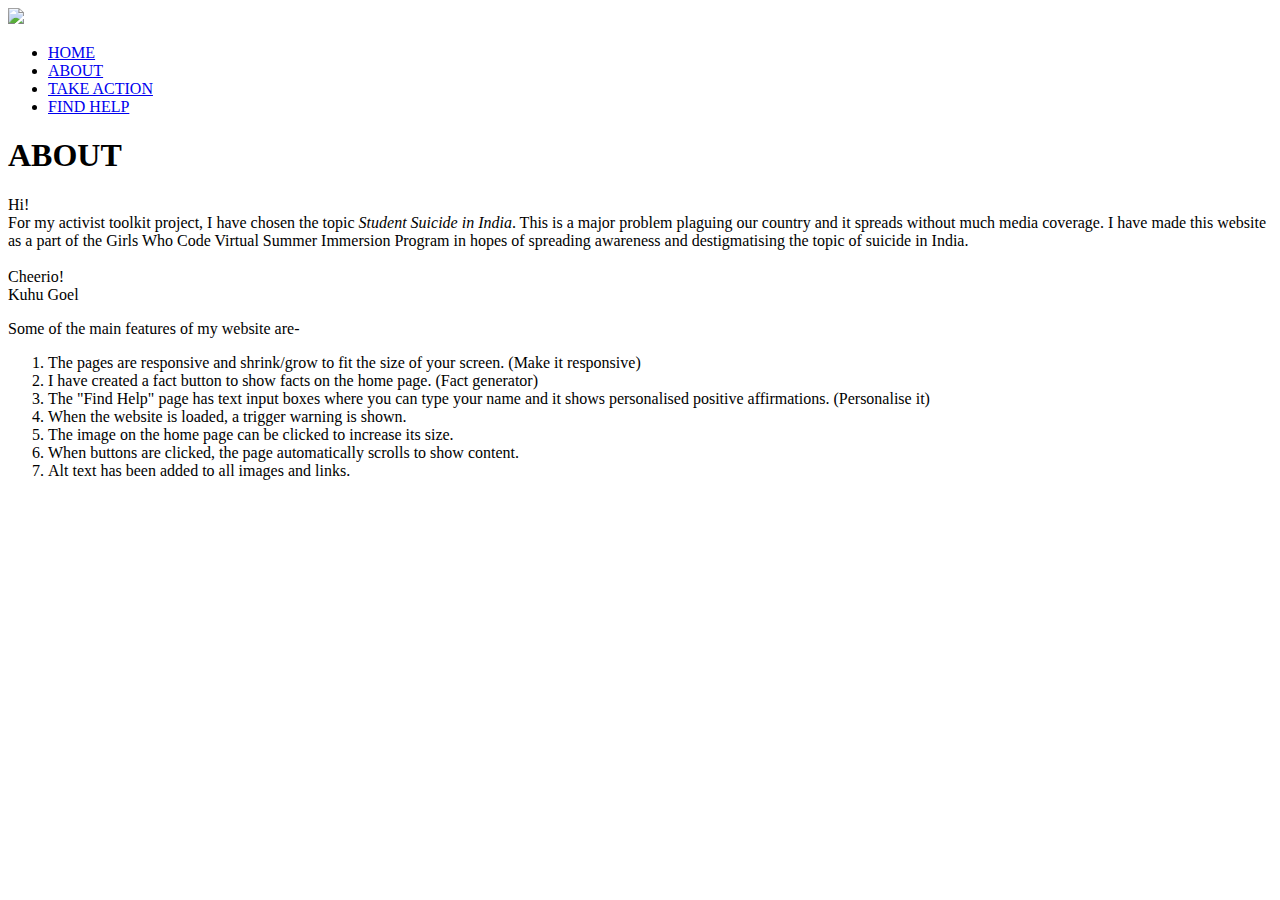
==== about.html @ 39a95e17 "Create about.html" ====
<!DOCTYPE html>
<html>
  <head>
    <meta charset="utf-8">
    <meta name="viewport" content="width=device-width">
    <title>Student Suicide in India - About</title>
    <link href="style.css" rel="stylesheet" type="text/css" />
    <script src="script.js" defer></script>
   
  </head>
  <body>
    <nav>
    <a href="index.html"><img src="assets/bookIcon.png" id="bookIcon"></a>
    <ul class="nav">
      <li><a href="index.html">HOME</a>
      <li><a href="about.html" class="active">ABOUT</a>
      <li><a href="action.html">TAKE ACTION</a>
      <li><a href="help.html">FIND HELP</a>

    </ul>
    </nav>
    <main>
        <h1 id="aboutTitle">ABOUT</h1>
        <p class="content" id="about">Hi!<br>
        For my activist toolkit project, I have chosen the topic <i>Student Suicide in India</i>. This is a major problem plaguing our country and it spreads without much media coverage. I have made this website as a part of the Girls Who Code Virtual Summer Immersion Program in hopes of spreading awareness and destigmatising the topic of suicide in India. <br><br>
        Cheerio!<br>
        Kuhu Goel</p>

        <div id="featureList">
         <p class="content">Some of the main features of my website are-
          <ol class="keyFeatures">
            <li class="feature">The pages are responsive and shrink/grow to fit the size of your screen. (Make it responsive)
            <li class="feature">I have created a fact button to show facts on the home page. (Fact generator)
            <li class="feature">The "Find Help" page has text input boxes where you can type your name and it shows personalised positive affirmations. (Personalise it)
            <li class="feature">When the website is loaded, a trigger warning is shown.
            <li class="feature">The image on the home page can be clicked to increase its size.
            <li class="feature">When buttons are clicked, the page automatically scrolls to show content.
            <li class="feature">Alt text has been added to all images and links.

          </ol>
        </div>
             
          

      </main>
    </body>
    </html>
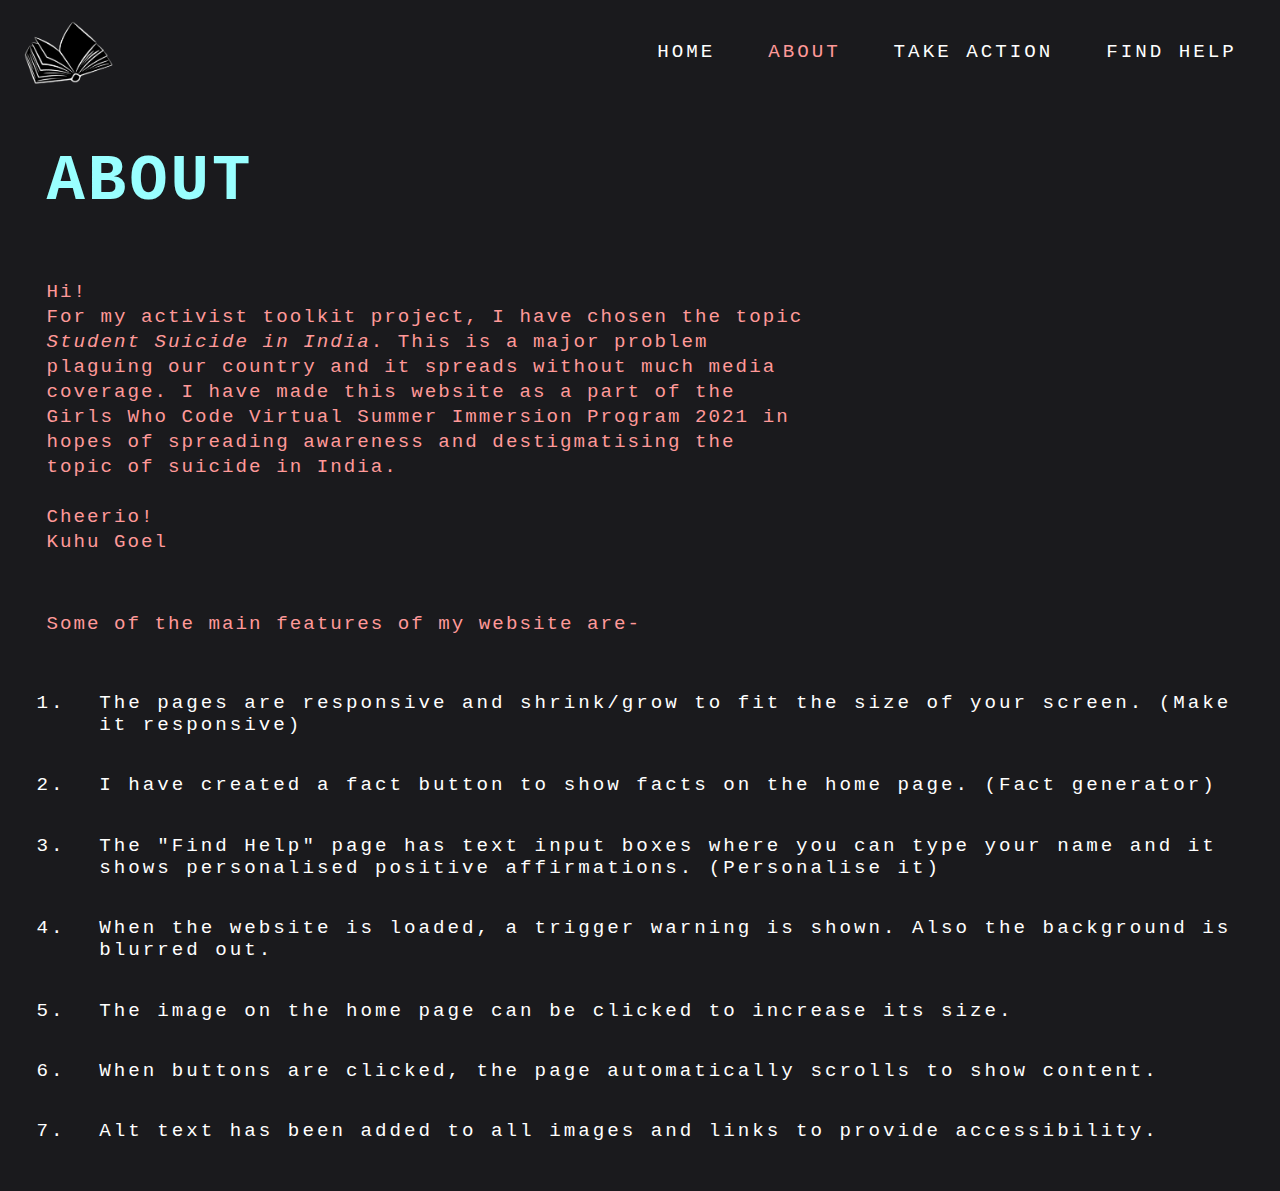
==== commit 8f0b5900: "Add files via upload" ====
--- a/about.html
+++ b/about.html
@@ -5,7 +5,10 @@
     <meta name="viewport" content="width=device-width">
     <title>Student Suicide in India - About</title>
     <link href="style.css" rel="stylesheet" type="text/css" />
-    <script src="script.js" defer></script>
+
+    <script src="aboutJava.js" defer></script>
+    <script src="nav.js" defer></script>
+
    
   </head>
   <body>
@@ -18,13 +21,33 @@
       <li><a href="help.html">FIND HELP</a>
 
     </ul>
+    <div class="burger">
+          <div class="line1"></div>
+          <div class="line2"></div>
+          <div class="line3"></div>
+        </div>
     </nav>
     <main>
         <h1 id="aboutTitle">ABOUT</h1>
         <p class="content" id="about">Hi!<br>
-        For my activist toolkit project, I have chosen the topic <i>Student Suicide in India</i>. This is a major problem plaguing our country and it spreads without much media coverage. I have made this website as a part of the Girls Who Code Virtual Summer Immersion Program in hopes of spreading awareness and destigmatising the topic of suicide in India. <br><br>
+        For my activist toolkit project, I have chosen the topic <i>Student Suicide in India</i>. This is a major problem plaguing our country and it spreads without much media coverage. I have made this website as a part of the Girls Who Code Virtual Summer Immersion Program 2021 in hopes of spreading awareness and destigmatising the topic of suicide in India. <br><br>
         Cheerio!<br>
         Kuhu Goel</p>
+
+        <!--<div id="carouselContainer">
+          <div class="carouselSlide">
+            <div class="card" id="lastClone">4</div>
+            <div class="card">1</div>
+            <div class="card">2</div>
+            <div class="card">3</div>
+            <div class="card">4</div>
+            <div class="card" id="firstClone">1</div>
+            
+          </div>
+        </div> 
+
+        <button id="prev">prev</button>
+        <button id="next">next</button>-->
 
         <div id="featureList">
          <p class="content">Some of the main features of my website are-
@@ -32,10 +55,10 @@
             <li class="feature">The pages are responsive and shrink/grow to fit the size of your screen. (Make it responsive)
             <li class="feature">I have created a fact button to show facts on the home page. (Fact generator)
             <li class="feature">The "Find Help" page has text input boxes where you can type your name and it shows personalised positive affirmations. (Personalise it)
-            <li class="feature">When the website is loaded, a trigger warning is shown.
+            <li class="feature">When the website is loaded, a trigger warning is shown. Also the background is blurred out.
             <li class="feature">The image on the home page can be clicked to increase its size.
             <li class="feature">When buttons are clicked, the page automatically scrolls to show content.
-            <li class="feature">Alt text has been added to all images and links.
+            <li class="feature">Alt text has been added to all images and links to provide accessibility.
 
           </ol>
         </div>
@@ -44,4 +67,4 @@
 
       </main>
     </body>
-    </html>
+    </html>--- a/style.css
+++ b/style.css
@@ -0,0 +1,490 @@
+body {
+  font-family: 'Roboto Mono', monospace;
+  box-sizing: border-box;
+  background-color: #1A1A1D;
+}
+
+main{
+  margin-top: 12vh;
+}
+
+/*Styling the nav bar*/
+.nav{
+  list-style-type: none;
+  overflow: hidden;
+  display: inline;
+  padding: 0 3em;
+  /*float: right;*/
+
+}
+
+nav{
+  padding: 1em;
+  display: flex;
+  flex-wrap: wrap;
+  justify-content: space-between;
+  position: fixed;
+  top: 0;
+  z-index: 20;
+  width: 100%;
+  background-color: #1A1A1D;
+  align-items: center;
+  height: 8vh;
+}
+
+li{
+  display: inline;
+  /*float: right;*/
+  padding: 1em;
+  color: white;
+  font-size: 1.2em;
+  letter-spacing: 3px;
+}
+
+li a{
+  color: white;
+  text-decoration: none;
+}
+
+li a:hover{
+  color: #99FFFF;
+
+}
+
+.active{
+  color: #FF9999;
+}
+
+#bookIcon{
+  max-height: 7vh;
+  vertical-align: middle;
+}
+
+#bookIcon:hover{
+  background-color: #99FFFF;
+}
+
+.burger{
+  display: none;
+}
+
+.burger div{
+  width: 25px; 
+  height: 2px;
+  margin: 3px; 
+  background-color: white;
+  align-self: middle;
+  transition: all 0.3s ease;
+}
+
+@media screen and (max-width: 800px){
+  .nav{
+    position: absolute;
+    right: 0px;
+    height: 92vh;
+    top: 8vh;
+    background-color: #1A1A1D;
+    width: 40%;
+    display: flex; 
+    flex-direction: column;
+    align-items: center;
+    justify-content: space-around;
+    transform: translateX(100%);
+    overflow: hidden;
+    /*transition: transform 0.5s ease-in;*/
+  }
+  .nav li{
+    opacity: 0;
+  }
+  .burger{
+    display: block;
+    cursor: pointer;
+  }
+
+  nav{
+    justify-content: space-around;
+  }
+}
+
+.nav-active{
+  transform: translateX(0%);
+}
+
+@keyframes navLinksFade{
+  from{
+    opacity: 0;
+    transform: translateX(50px);
+  }
+  to{
+    opacity: 1;
+    transform: translateX(0px);
+
+  }
+}
+
+.toggle .line1{
+  transform: rotate(-45deg) translate(-2px,5px);
+}
+
+.toggle .line2{
+  opacity: 0;
+}
+.toggle .line3{
+    transform: rotate(45deg) translate(-2px,-5px);
+
+}
+/*Styling trigger warning*/
+#myModal{
+  display: flex;
+  overflow: auto;
+  position: fixed;
+  top: 0;
+  left: 0;
+  z-index: 100;
+  height: 100%;
+  width: 100%;   
+  background-color: rgba(0,0,0,0.93);
+  backdrop-filter: blur(8px); 
+
+}
+
+.modalContent{
+  background-color: #FF9999;
+  margin: auto;
+  padding: 20px;
+  border: 5px solid #CC99FF;
+  width: 80%;
+  text-align: center;
+  font-size: 2em;
+  font-weight: bold;
+}
+
+.close{
+  color: #000;
+  float: right;
+  font-size: 50px;
+  font-weight: bold;
+}
+
+.close:hover,
+.close:focus {
+  color: #99FFFF;
+  text-decoration: none;
+  cursor: pointer;
+}
+
+/*Styling image modal*/
+#worldMap{
+  cursor: pointer;
+}
+
+#worldMap:hover{
+  opacity: 0.7;
+}
+
+#imgModal{
+  display: none;
+  overflow: auto;
+  position: fixed;
+  top: 0;
+  left: 0;
+  z-index: 100;
+  height: 100%;
+  width: 100%;   
+  background-color: rgba(0,0,0,0.93);
+}
+
+.ModalContent{
+  margin: auto;
+  display: block;
+  text-align: center;
+  left: 0;
+  top: 0;
+  padding: 2em;
+  max-width: 75%;
+  max-height: 75%;
+  padding-top: 5em;
+
+}
+
+#caption{
+  margin: auto;
+  display: block;
+  width: 80%;
+  padding: 1em;
+  text-align: center;
+  font-size: 1.2em;
+  color: #99FFFF;
+}
+
+#imgCloseBtn{  
+  color: #FF9999;
+  font-size: 50px;
+  font-weight: bold;
+  position: absolute;
+  right: 50px;
+  top: 50px;
+}
+
+#imgCloseBtn:hover,
+#imgCloseBtn:focus{
+  color: #99FFFF;
+  text-decoration: none;
+  cursor: pointer;
+}
+
+/*Styling main heading text*/
+#mainText{
+  font-size: 4em;
+  color: #99FFFF;
+  text-align: center;
+  letter-spacing: 5px;
+}
+
+#actionHeading{
+  font-size: 4.5em;
+  color: #99FFFF;
+  text-align: left;
+  letter-spacing: 5px;
+  padding-top: 20px;
+}
+
+h1{
+color: #99FFFF;
+font-size: 2.5em;
+letter-spacing: 3px;
+}
+
+h2{
+  font-size: 2em;
+  color: #FF9999;
+  text-align: left;
+  letter-spacing: 3px;
+  margin-left: 1em;
+}
+
+#action{
+  margin-left: 2em;
+}
+
+.actionContent{
+  margin-left: 2em;
+}
+
+/*Styling content (p tag)*/
+.content{
+  max-width: 60%;
+  padding: 1em 2em;
+  text-align: left;
+  color: #FF9999;
+  font-size: 1.2em;
+  letter-spacing: 2px;
+}
+
+.contentLink{
+  text-decoration: none;
+  color:#CC99FF;
+  letter-spacing: 2px;
+}
+
+.contentLink:hover{
+  color: #99FFFF;
+}
+
+/*styling home page image*/
+.imageDiv{
+  position: absolute;
+  right: 2em;
+  text-align: right;
+  z-index: 1;
+  max-width: 30%;
+}
+
+.image{
+  max-width: 90%;
+}
+
+.imageSource{
+  font-size: 0.9em;
+  color: #FF9999;
+}
+
+.imageSourceLink{
+  color:#CC99FF;
+  font-size: 0.9em;
+}
+
+.imageSourceLink:hover{
+  color: #99FFFF;
+}
+
+.aboutImg{
+  font-size: 1.1em;
+  color: #FF9999;
+}
+
+/*Styling flex box for text*/
+.text{
+  flex-wrap: wrap;
+}
+
+/*Styling fact button, fact div and fact text*/
+#factGen{
+  text-align: center;
+  margin: auto;
+}
+
+#factBtn{
+  border: 2px solid black;
+  font-family: 'Roboto Mono', monospace;
+  padding: 1em;
+  font-weight: bold;
+  text-align: center;
+  font-size: 1.2em;
+  background-color: #CC99FF;
+  color: #000;
+}
+
+#factBtn:hover{
+  background-color: #99FFFF;
+}
+
+#fact{
+  text-align: center;
+  color: #FF9999;
+  font-size: 1.5em;
+  letter-spacing: 3px;
+}
+
+#factDiv{
+  width: 60%;
+  padding: 1em;
+  margin: auto;
+  height: 10em;
+
+}
+
+/*styling checklist for find help page*/
+.checkList{
+  list-style-type: none;
+  overflow: hidden;
+  display: block;
+  padding: 0 3em;
+}
+
+.check{
+  display: list-item;
+  padding: 20px;
+  line-height: 1.4em;
+}
+
+
+/*styling affirmations*/
+#affirmation{
+  line-height: 1.5em;
+  font-size: 1.23em;
+  letter-spacing: 3px;
+  margin: auto;
+}
+
+.scriptItem{
+  color: #99FFFF;
+  font-size: 1em;
+  letter-spacing: 2px;
+}
+
+.scriptQ{
+  padding: 2em;
+  width: 15em;
+  border: 2px solid black;
+  margin: auto;
+}
+
+#scriptBtn{
+  padding: 1em;
+  background-color: #CC99FF;
+  text-align: center;
+  font-size: 1.2em;
+  color:#000;
+  font-family:'Roboto Mono', monospace;
+  border: 2px solid black;
+  font-weight: bold;
+
+}
+
+#scriptBtn:hover{
+  background-color: #99FFFF;
+}
+
+#helpTitle{
+  padding: 1em;
+}
+
+#aboutTitle{
+  padding-top: 38.4px;
+  padding-left: 38.4px;
+  font-size: 4em;
+}
+
+/*styling key features list */
+.feature{
+  text-align: left;
+  display: list-item;
+  list-style-type: 1;
+}
+
+.keyFeatures{
+  color: #99FFFF;
+  text-align: left;
+    margin-left: 2em;
+}
+
+#about{
+  line-height: 1.3em;
+}
+
+.helpNo{
+  list-style-type: disc;
+  display: list-item;
+}
+
+/*------------------------------*/
+/*------------------------------*/
+#carouselContainer{
+  background-color: #CC99FF;
+  width: 450px;
+  height: 300px;
+  overflow: hidden;
+  box-sizing: border-box;
+
+  /*position: absolute;
+  top: 50%;
+  left: 50%;
+
+  transform: translate(-50%, -50%)*/
+}
+
+.carouselSlide{
+  /*display: flex;
+  height: 6em;
+  overflow: hidden;
+  width: 100%;
+  background-color: #CC99FF;
+  margin: auto;*/
+  display: flex;
+  flex-direction: row;
+  width: fit-content;
+  margin: auto;
+  background-color: #99FFFF;
+  box-sizing: border-box;
+
+
+}
+
+.card{
+  width: 450px;
+  height: 300px;
+  text-align: center;
+  box-sizing: border-box;
+}
+
